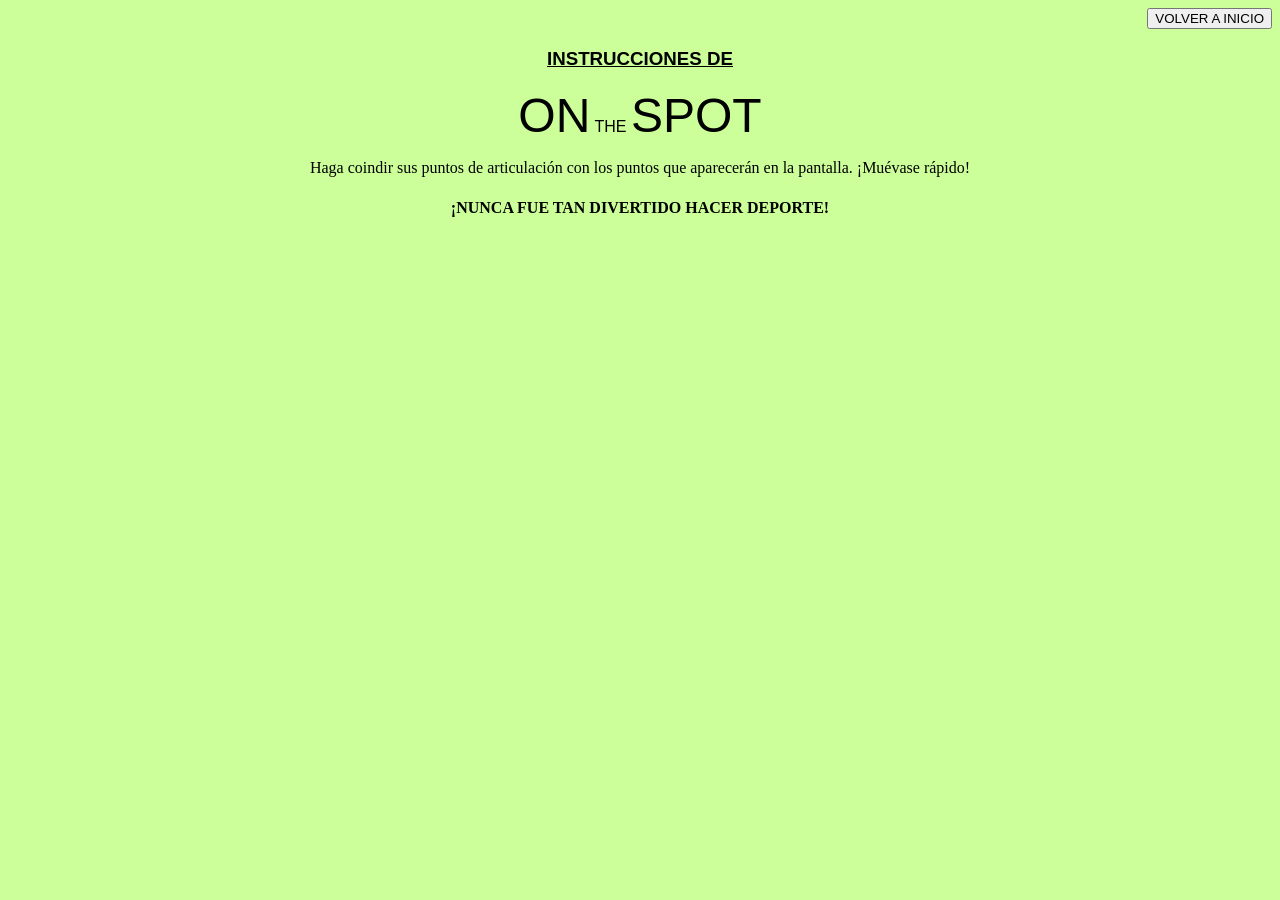
==== instruccionesBuenas.html @ 5e26037a "deleted old instruccion files" ====
<!DOCTYPE html>
<html lang="en" style="height:100%">

<head>
    <meta charset="UTF-8">
    <meta http-equiv="X-UA-Compatible" content="IE=edge">
    <meta name="viewport" content="width=device-width, initial-scale=1.0">
    <title>Instrucciones</title>
    <link rel="stylesheet" href="cssInstruccionesBuenas.css">
</head>

<body>
    <script type="text/javascript">
        document.body.style.backgroundColor = '#CCFF99';
    </script>
    <div ALIGN=RIGHT style="height:100%" class="cuerpo">
        <a href="paginaPrueba.html">
            <input class='boton' type="button" value="VOLVER A INICIO" />
        </a>
    </div>
    <div ALIGN=CENTER style="height:100%" class="cuerpo">
        <p>
            <U><h3><FONT FACE="arial">INSTRUCCIONES DE</FONT></h3></U>
            <FONT FACE="arial">
                <FONT SIZE=7>ON</FONT>
                <FONT SIZE=3>THE</FONT>
                <FONT SIZE=7>SPOT</FONT>
            </FONT>
        </p>

        <p>
            <FONT FACE="times new roman">Haga coindir sus puntos de articulación con los puntos que aparecerán en la pantalla. ¡Muévase rápido!</FONT>
        </p>
        <h4>¡NUNCA FUE TAN DIVERTIDO HACER DEPORTE!</h4>
    </div>
</body>

</html>
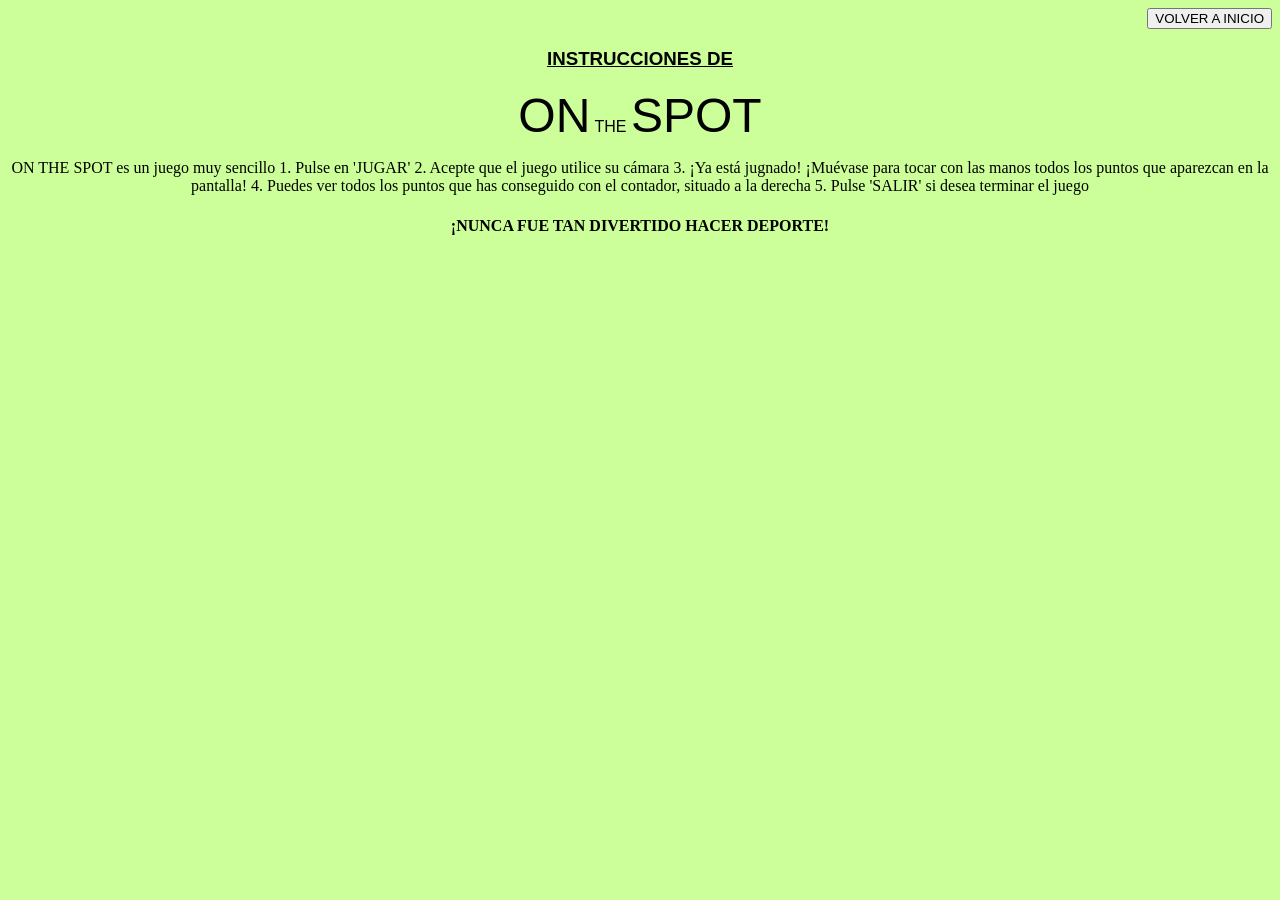
==== commit 57ff141f: "instructions" ====
--- a/instruccionesBuenas.html
+++ b/instruccionesBuenas.html
@@ -6,7 +6,7 @@
     <meta http-equiv="X-UA-Compatible" content="IE=edge">
     <meta name="viewport" content="width=device-width, initial-scale=1.0">
     <title>Instrucciones</title>
-    <link rel="stylesheet" href="cssInstruccionesBuenas.css">
+    <link rel="stylesheet" href="estilos.css">
 </head>
 
 <body>
@@ -29,7 +29,12 @@
         </p>
 
         <p>
-            <FONT FACE="times new roman">Haga coindir sus puntos de articulación con los puntos que aparecerán en la pantalla. ¡Muévase rápido!</FONT>
+            <FONT FACE="times new roman">ON THE SPOT es un juego muy sencillo</FONT>
+            <FONT FACE="times new roman">1. Pulse en 'JUGAR'</FONT>
+            <FONT FACE="times new roman">2. Acepte que el juego utilice su cámara</FONT>
+            <FONT FACE="times new roman">3. ¡Ya está jugnado! ¡Muévase para tocar con las manos todos los puntos que aparezcan en la pantalla!</FONT>
+            <FONT FACE="times new roman">4. Puedes ver todos los puntos que has conseguido con el contador, situado a la derecha</FONT>
+            <FONT FACE="times new roman">5. Pulse 'SALIR' si desea terminar el juego</FONT>
         </p>
         <h4>¡NUNCA FUE TAN DIVERTIDO HACER DEPORTE!</h4>
     </div>
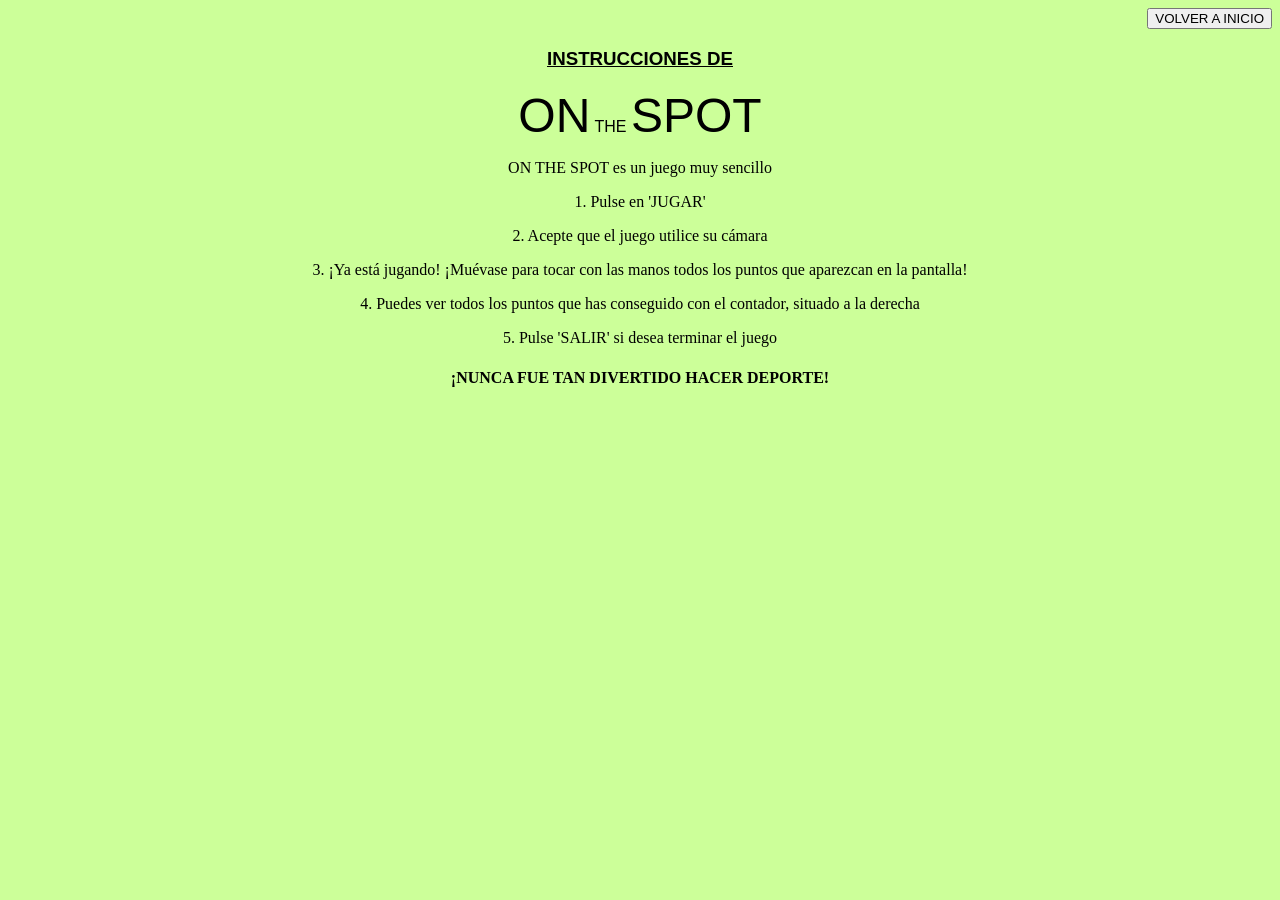
==== commit 9e09ed7c: "newinstructions" ====
--- a/instruccionesBuenas.html
+++ b/instruccionesBuenas.html
@@ -30,10 +30,12 @@
 
         <p>
             <FONT FACE="times new roman">ON THE SPOT es un juego muy sencillo</FONT>
-            <FONT FACE="times new roman">1. Pulse en 'JUGAR'</FONT>
-            <FONT FACE="times new roman">2. Acepte que el juego utilice su cámara</FONT>
-            <FONT FACE="times new roman">3. ¡Ya está jugnado! ¡Muévase para tocar con las manos todos los puntos que aparezcan en la pantalla!</FONT>
-            <FONT FACE="times new roman">4. Puedes ver todos los puntos que has conseguido con el contador, situado a la derecha</FONT>
+        </p>
+        <p><FONT FACE="times new roman">1. Pulse en 'JUGAR'</FONT></p>
+        <p><FONT FACE="times new roman">2. Acepte que el juego utilice su cámara</FONT></p>
+        <p><FONT FACE="times new roman">3. ¡Ya está jugando! ¡Muévase para tocar con las manos todos los puntos que aparezcan en la pantalla!</FONT></p>
+        <p><FONT FACE="times new roman">4. Puedes ver todos los puntos que has conseguido con el contador, situado a la derecha</FONT></p>       
+        <p>    
             <FONT FACE="times new roman">5. Pulse 'SALIR' si desea terminar el juego</FONT>
         </p>
         <h4>¡NUNCA FUE TAN DIVERTIDO HACER DEPORTE!</h4>
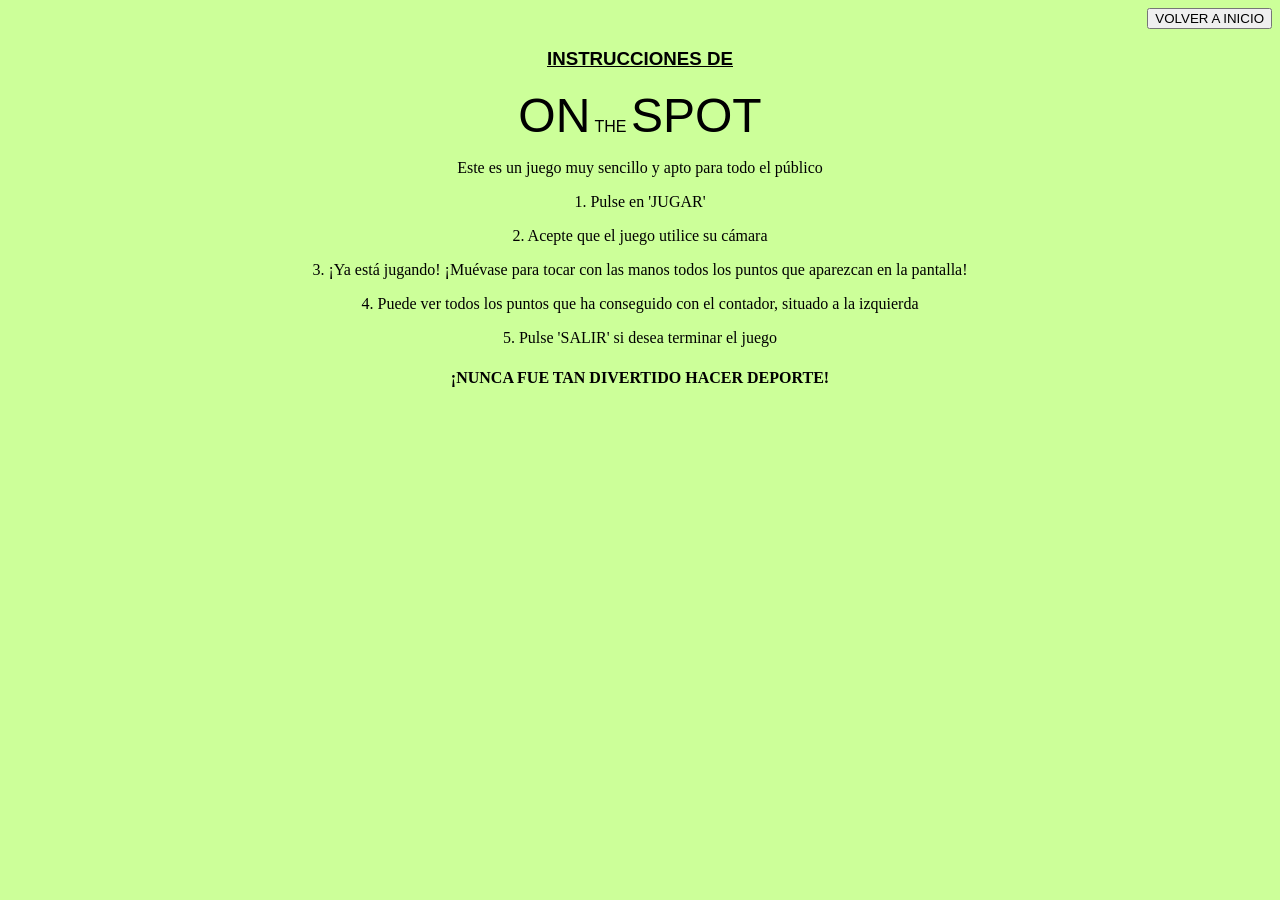
==== commit daca87a4: "checking some mistakes" ====
--- a/instruccionesBuenas.html
+++ b/instruccionesBuenas.html
@@ -29,12 +29,12 @@
         </p>
 
         <p>
-            <FONT FACE="times new roman">ON THE SPOT es un juego muy sencillo</FONT>
+            <FONT FACE="times new roman">Este es un juego muy sencillo  y apto para todo el público</FONT>
         </p>
         <p><FONT FACE="times new roman">1. Pulse en 'JUGAR'</FONT></p>
         <p><FONT FACE="times new roman">2. Acepte que el juego utilice su cámara</FONT></p>
         <p><FONT FACE="times new roman">3. ¡Ya está jugando! ¡Muévase para tocar con las manos todos los puntos que aparezcan en la pantalla!</FONT></p>
-        <p><FONT FACE="times new roman">4. Puedes ver todos los puntos que has conseguido con el contador, situado a la derecha</FONT></p>       
+        <p><FONT FACE="times new roman">4. Puede ver todos los puntos que ha conseguido con el contador, situado a la izquierda</FONT></p>       
         <p>    
             <FONT FACE="times new roman">5. Pulse 'SALIR' si desea terminar el juego</FONT>
         </p>
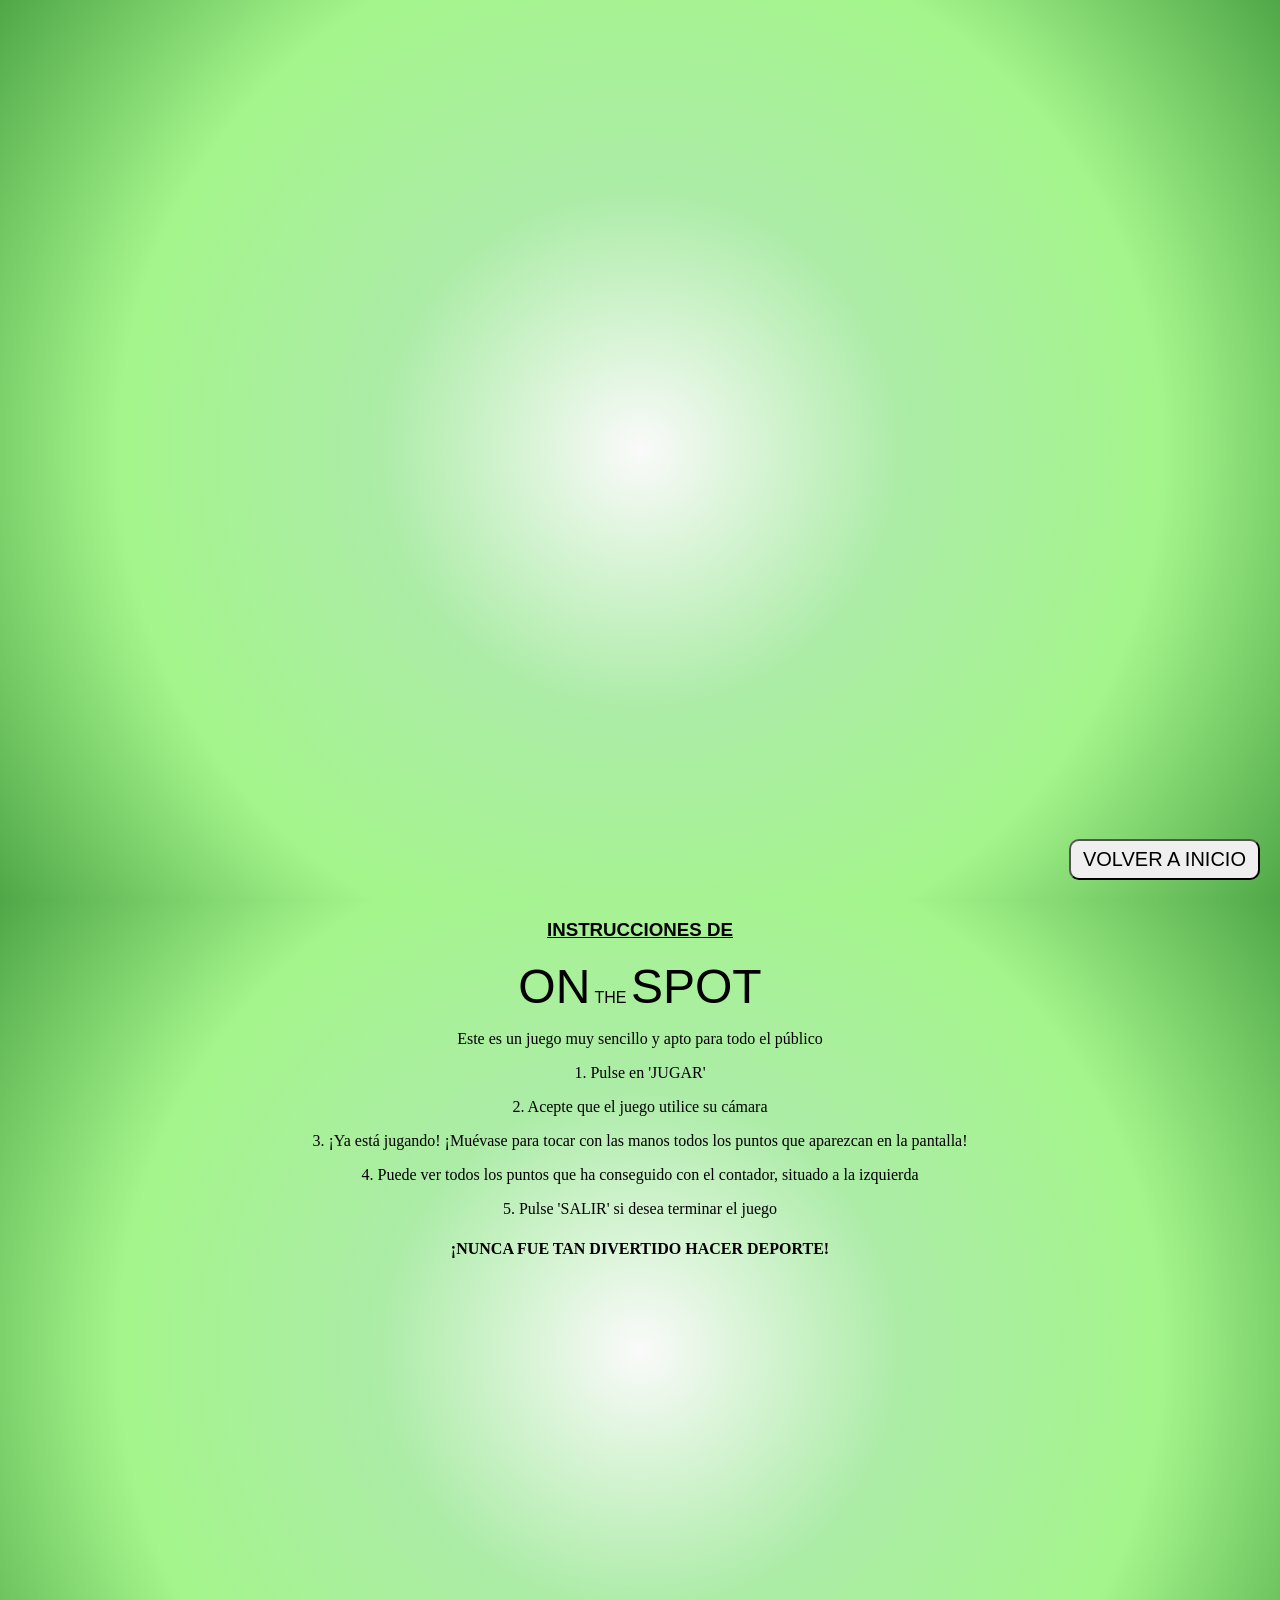
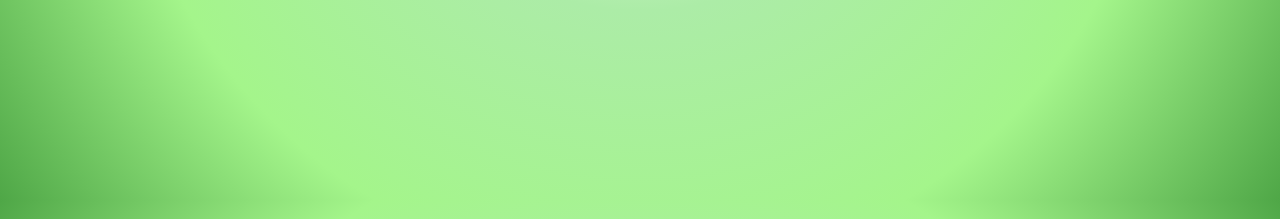
==== commit 5855e6f1: "htmlInstrucciones" ====
--- a/instruccionesBuenas.html
+++ b/instruccionesBuenas.html
@@ -6,7 +6,7 @@
     <meta http-equiv="X-UA-Compatible" content="IE=edge">
     <meta name="viewport" content="width=device-width, initial-scale=1.0">
     <title>Instrucciones</title>
-    <link rel="stylesheet" href="estilos.css">
+    <link rel="stylesheet" href="cssinstruccionesBuenas.css">
 </head>
 
 <body>
@@ -15,7 +15,7 @@
     </script>
     <div ALIGN=RIGHT style="height:100%" class="cuerpo">
         <a href="paginaPrueba.html">
-            <input class='boton' type="button" value="VOLVER A INICIO" />
+            <input class="botonvolver" type="button" value="VOLVER A INICIO" />
         </a>
     </div>
     <div ALIGN=CENTER style="height:100%" class="cuerpo">
@@ -29,13 +29,21 @@
         </p>
 
         <p>
-            <FONT FACE="times new roman">Este es un juego muy sencillo  y apto para todo el público</FONT>
+            <FONT FACE="times new roman">Este es un juego muy sencillo y apto para todo el público</FONT>
         </p>
-        <p><FONT FACE="times new roman">1. Pulse en 'JUGAR'</FONT></p>
-        <p><FONT FACE="times new roman">2. Acepte que el juego utilice su cámara</FONT></p>
-        <p><FONT FACE="times new roman">3. ¡Ya está jugando! ¡Muévase para tocar con las manos todos los puntos que aparezcan en la pantalla!</FONT></p>
-        <p><FONT FACE="times new roman">4. Puede ver todos los puntos que ha conseguido con el contador, situado a la izquierda</FONT></p>       
-        <p>    
+        <p>
+            <FONT FACE="times new roman">1. Pulse en 'JUGAR'</FONT>
+        </p>
+        <p>
+            <FONT FACE="times new roman">2. Acepte que el juego utilice su cámara</FONT>
+        </p>
+        <p>
+            <FONT FACE="times new roman">3. ¡Ya está jugando! ¡Muévase para tocar con las manos todos los puntos que aparezcan en la pantalla!</FONT>
+        </p>
+        <p>
+            <FONT FACE="times new roman">4. Puede ver todos los puntos que ha conseguido con el contador, situado a la izquierda</FONT>
+        </p>
+        <p>
             <FONT FACE="times new roman">5. Pulse 'SALIR' si desea terminar el juego</FONT>
         </p>
         <h4>¡NUNCA FUE TAN DIVERTIDO HACER DEPORTE!</h4>
--- a/cssinstruccionesBuenas.css
+++ b/cssinstruccionesBuenas.css
@@ -0,0 +1,162 @@
+body {
+    min-height: 450px;
+    height: 100vh;
+    margin: 0;
+    background: radial-gradient(circle, #fafafa, #aceca7, #a4f58b, rgb(79, 167, 71));
+}
+
+.stage {
+    height: 800px;
+    width: 850px;
+    margin: auto;
+    position: absolute;
+    top: 0;
+    right: 0;
+    bottom: 0;
+    left: 0;
+    perspective: 9999px;
+    transform-style: preserve-3d;
+}
+
+.layer {
+    width: 100%;
+    height: 100%;
+    position: absolute;
+    transform-style: preserve-3d;
+    animation: ಠ_ಠ 5s infinite alternate ease-in-out -7.5s;
+    animation-fill-mode: forwards;
+    transform: rotateY(30deg) rotateX(30deg) translateZ(0);
+}
+
+.layer:after {
+    font: 150px/0.65 "Pacifico", "Kaushan Script", Futura, "Roboto", "Trebuchet MS", Helvetica, sans-serif;
+    content: "On the spot";
+    white-space: pre;
+    text-align: center;
+    height: 100%;
+    width: 100%;
+    position: absolute;
+    top: 50px;
+    color: whitesmoke;
+    letter-spacing: -2px;
+    text-shadow: 4px 0 10px rgba(0, 0, 0, 0.13);
+}
+
+.layer:nth-child(1):after {
+    transform: translateZ(0px);
+}
+
+.layer:nth-child(2):after {
+    transform: translateZ(-1.5px);
+}
+
+.layer:nth-child(3):after {
+    transform: translateZ(-3px);
+}
+
+.layer:nth-child(4):after {
+    transform: translateZ(-4.5px);
+}
+
+.layer:nth-child(5):after {
+    transform: translateZ(-6px);
+}
+
+.layer:nth-child(6):after {
+    transform: translateZ(-7.5px);
+}
+
+.layer:nth-child(7):after {
+    transform: translateZ(-9px);
+}
+
+.layer:nth-child(8):after {
+    transform: translateZ(-10.5px);
+}
+
+.layer:nth-child(9):after {
+    transform: translateZ(-12px);
+}
+
+.layer:nth-child(10):after {
+    transform: translateZ(-13.5px);
+}
+
+.layer:nth-child(11):after {
+    transform: translateZ(-15px);
+}
+
+.layer:nth-child(12):after {
+    transform: translateZ(-16.5px);
+}
+
+.layer:nth-child(13):after {
+    transform: translateZ(-18px);
+}
+
+.layer:nth-child(14):after {
+    transform: translateZ(-19.5px);
+}
+
+.layer:nth-child(15):after {
+    transform: translateZ(-21px);
+}
+
+.layer:nth-child(16):after {
+    transform: translateZ(-22.5px);
+}
+
+.layer:nth-child(17):after {
+    transform: translateZ(-24px);
+}
+
+.layer:nth-child(18):after {
+    transform: translateZ(-25.5px);
+}
+
+.layer:nth-child(19):after {
+    transform: translateZ(-27px);
+}
+
+.layer:nth-child(20):after {
+    transform: translateZ(-28.5px);
+}
+
+.layer:nth-child(n+10):after {
+    -webkit-text-stroke: 3px rgba(0, 0, 0, 0.25);
+}
+
+.layer:nth-child(n+11):after {
+    -webkit-text-stroke: 15px rgb(44, 139, 44);
+    text-shadow: 6px 0 6px #4fb321, 5px 5px 5px #339b49, 0 6px 6px #2a990e;
+}
+
+.layer:nth-child(n+12):after {
+    -webkit-text-stroke: 15px #03360c;
+}
+
+.layer:last-child:after {
+    -webkit-text-stroke: 17px rgba(0, 0, 0, 0.1);
+}
+
+.layer:first-child:after {
+    color: #fff;
+    text-shadow: none;
+}
+
+@keyframes ಠ_ಠ {
+    100% {
+        transform: rotateY(2deg) rotateX(12deg);
+    }
+}
+
+.botonvolver {
+    font-family: 'Josefin Sans', sans-serif;
+    color: black;
+    position: fixed;
+    bottom: 20px;
+    right: 20px;
+    font-size: 20px;
+    padding: 7px 12px;
+    border-radius: 10px;
+}
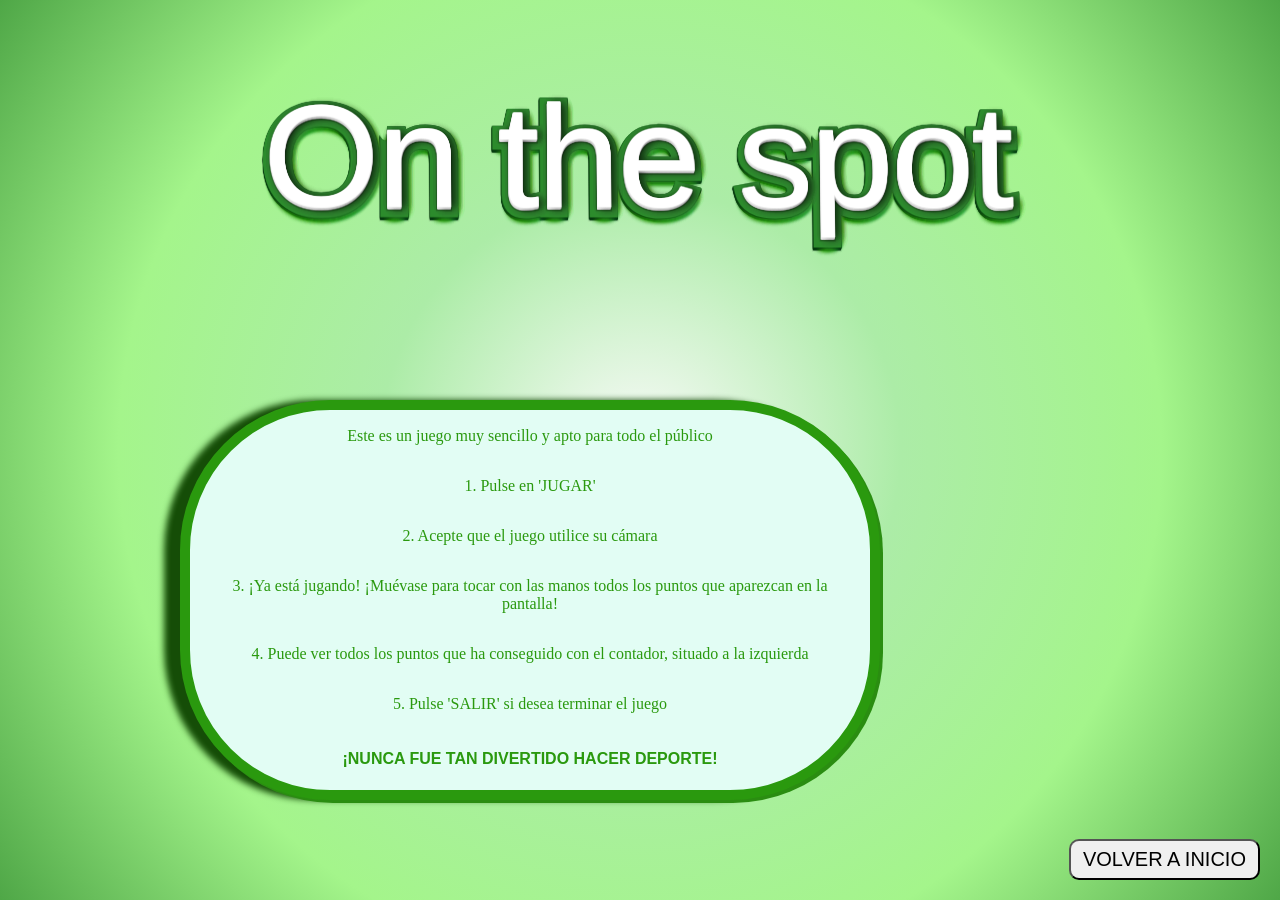
==== commit 262521ef: "instrucciones otra vez" ====
--- a/instruccionesBuenas.html
+++ b/instruccionesBuenas.html
@@ -5,48 +5,61 @@
     <meta charset="UTF-8">
     <meta http-equiv="X-UA-Compatible" content="IE=edge">
     <meta name="viewport" content="width=device-width, initial-scale=1.0">
-    <title>Instrucciones</title>
+    <title>ON THE SPOT - Instrucciones</title>
     <link rel="stylesheet" href="cssinstruccionesBuenas.css">
+    <link rel="shortcut icon" href="imagenes/favicon-32x32.png" type="image/x-icon">
 </head>
 
 <body>
-    <script type="text/javascript">
-        document.body.style.backgroundColor = '#CCFF99';
-    </script>
-    <div ALIGN=RIGHT style="height:100%" class="cuerpo">
-        <a href="paginaPrueba.html">
-            <input class="botonvolver" type="button" value="VOLVER A INICIO" />
-        </a>
-    </div>
-    <div ALIGN=CENTER style="height:100%" class="cuerpo">
-        <p>
-            <U><h3><FONT FACE="arial">INSTRUCCIONES DE</FONT></h3></U>
-            <FONT FACE="arial">
-                <FONT SIZE=7>ON</FONT>
-                <FONT SIZE=3>THE</FONT>
-                <FONT SIZE=7>SPOT</FONT>
-            </FONT>
-        </p>
-
-        <p>
-            <FONT FACE="times new roman">Este es un juego muy sencillo y apto para todo el público</FONT>
-        </p>
-        <p>
-            <FONT FACE="times new roman">1. Pulse en 'JUGAR'</FONT>
-        </p>
-        <p>
-            <FONT FACE="times new roman">2. Acepte que el juego utilice su cámara</FONT>
-        </p>
-        <p>
-            <FONT FACE="times new roman">3. ¡Ya está jugando! ¡Muévase para tocar con las manos todos los puntos que aparezcan en la pantalla!</FONT>
-        </p>
-        <p>
-            <FONT FACE="times new roman">4. Puede ver todos los puntos que ha conseguido con el contador, situado a la izquierda</FONT>
-        </p>
-        <p>
-            <FONT FACE="times new roman">5. Pulse 'SALIR' si desea terminar el juego</FONT>
-        </p>
-        <h4>¡NUNCA FUE TAN DIVERTIDO HACER DEPORTE!</h4>
+    <div>
+        <div class="stage">
+            <div class="layer"></div>
+            <div class="layer"></div>
+            <div class="layer"></div>
+            <div class="layer"></div>
+            <div class="layer"></div>
+            <div class="layer"></div>
+            <div class="layer"></div>
+            <div class="layer"></div>
+            <div class="layer"></div>
+            <div class="layer"></div>
+            <div class="layer"></div>
+            <div class="layer"></div>
+            <div class="layer"></div>
+            <div class="layer"></div>
+            <div class="layer"></div>
+            <div class="layer"></div>
+            <div class="layer"></div>
+            <div class="layer"></div>
+            <div class="layer"></div>
+            <div class="layer"></div>
+        </div>
+        <div ALIGN=RIGHT class="cuerpo">
+            <a href="paginaPrueba.html">
+                <input class="botonvolver" type="button" value="VOLVER A INICIO" />
+            </a>
+        </div>
+        <div class="recuadro">
+            <p>
+                <FONT FACE="times new roman">Este es un juego muy sencillo y apto para todo el público</FONT>
+            </p>
+            <p>
+                <FONT FACE="times new roman">1. Pulse en 'JUGAR'</FONT>
+            </p>
+            <p>
+                <FONT FACE="times new roman">2. Acepte que el juego utilice su cámara</FONT>
+            </p>
+            <p>
+                <FONT FACE="times new roman">3. ¡Ya está jugando! ¡Muévase para tocar con las manos todos los puntos que aparezcan en la pantalla!</FONT>
+            </p>
+            <p>
+                <FONT FACE="times new roman">4. Puede ver todos los puntos que ha conseguido con el contador, situado a la izquierda</FONT>
+            </p>
+            <p>
+                <FONT FACE="times new roman">5. Pulse 'SALIR' si desea terminar el juego</FONT>
+            </p>
+            <h4>¡NUNCA FUE TAN DIVERTIDO HACER DEPORTE!</h4>
+        </div>
     </div>
 </body>
 
--- a/cssinstruccionesBuenas.css
+++ b/cssinstruccionesBuenas.css
@@ -159,4 +159,27 @@
     font-size: 20px;
     padding: 7px 12px;
     border-radius: 10px;
+}
+
+.recuadro {
+    display: flex;
+    background: #e2fdf4;
+    color: #2a990e;
+    font-family: 'Josefin Sans', sans-serif;
+    padding: 40px;
+    border: 10px solid #2a990e;
+    border-radius: 150px;
+    width: 600px;
+    height: 300px;
+    text-align: center;
+    align-items: center;
+    justify-content: center;
+    align-content: center;
+    flex-direction: column;
+    margin-left: auto;
+    margin-right: auto;
+    box-shadow: 3px 3px #2a8d11, -1em 0 0.4em #154d07;
+    position: fixed;
+    bottom: 100px;
+    right: 400px;
 }
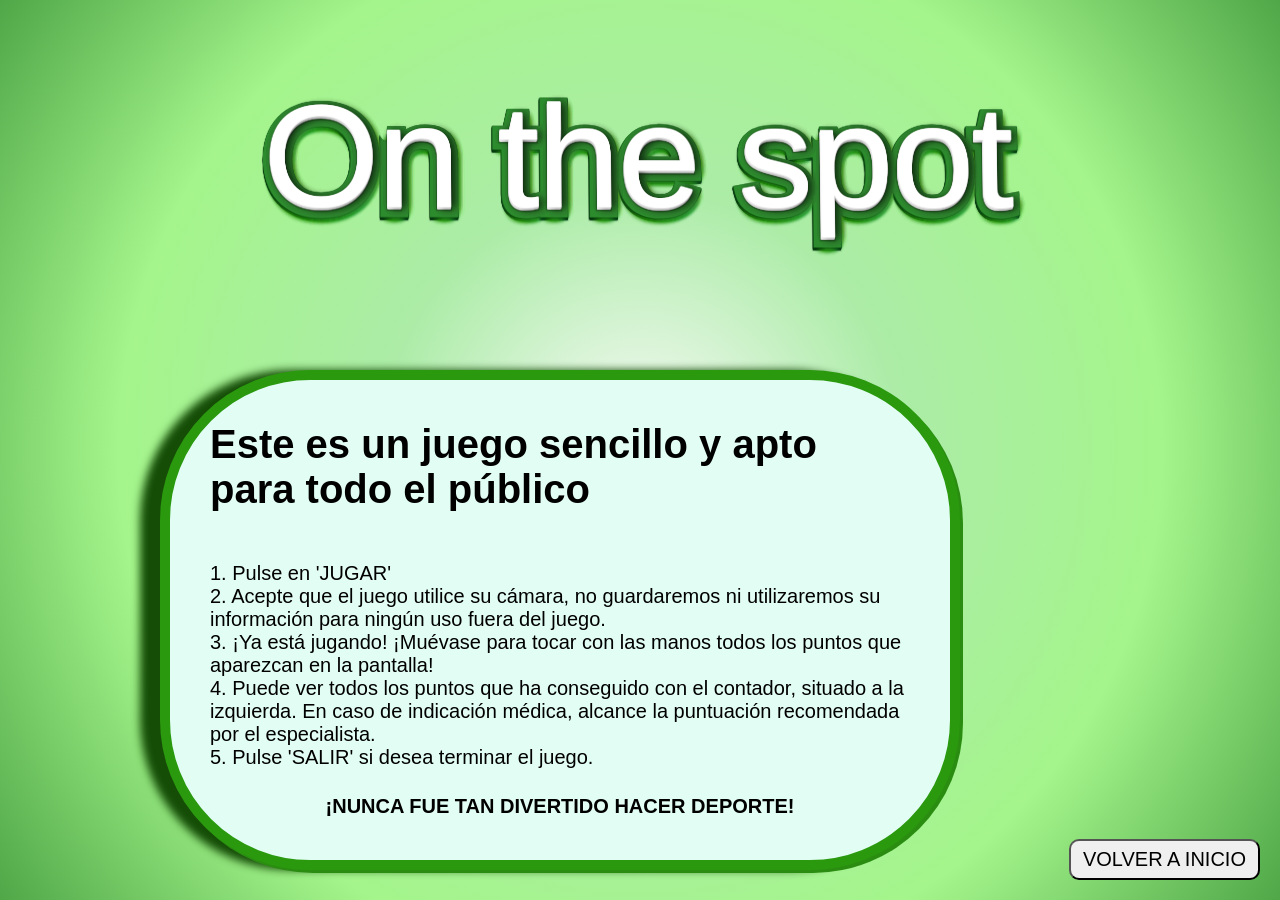
==== commit 21bcaeba: "instrucciones acabadas" ====
--- a/instruccionesBuenas.html
+++ b/instruccionesBuenas.html
@@ -40,24 +40,12 @@
             </a>
         </div>
         <div class="recuadro">
-            <p>
-                <FONT FACE="times new roman">Este es un juego muy sencillo y apto para todo el público</FONT>
-            </p>
-            <p>
-                <FONT FACE="times new roman">1. Pulse en 'JUGAR'</FONT>
-            </p>
-            <p>
-                <FONT FACE="times new roman">2. Acepte que el juego utilice su cámara</FONT>
-            </p>
-            <p>
-                <FONT FACE="times new roman">3. ¡Ya está jugando! ¡Muévase para tocar con las manos todos los puntos que aparezcan en la pantalla!</FONT>
-            </p>
-            <p>
-                <FONT FACE="times new roman">4. Puede ver todos los puntos que ha conseguido con el contador, situado a la izquierda</FONT>
-            </p>
-            <p>
-                <FONT FACE="times new roman">5. Pulse 'SALIR' si desea terminar el juego</FONT>
-            </p>
+            <h1>Este es un juego sencillo y apto para todo el público</h1>
+            <br>1. Pulse en 'JUGAR'</h1>
+            <br>2. Acepte que el juego utilice su cámara, no guardaremos ni utilizaremos su información para ningún uso fuera del juego.</h1>
+            <br>3. ¡Ya está jugando! ¡Muévase para tocar con las manos todos los puntos que aparezcan en la pantalla! <br>4. Puede ver todos los puntos que ha conseguido con el contador, situado a la izquierda. En caso de indicación médica, alcance la
+            puntuación recomendada por el especialista. <br>5. Pulse 'SALIR' si desea terminar el juego.
+            </h1>
             <h4>¡NUNCA FUE TAN DIVERTIDO HACER DEPORTE!</h4>
         </div>
     </div>
--- a/cssinstruccionesBuenas.css
+++ b/cssinstruccionesBuenas.css
@@ -164,14 +164,15 @@
 .recuadro {
     display: flex;
     background: #e2fdf4;
-    color: #2a990e;
+    /* color: #2a990e; */
     font-family: 'Josefin Sans', sans-serif;
+    font-size: 20px;
     padding: 40px;
     border: 10px solid #2a990e;
     border-radius: 150px;
-    width: 600px;
-    height: 300px;
-    text-align: center;
+    width: 700px;
+    height: 400px;
+    text-align: left;
     align-items: center;
     justify-content: center;
     align-content: center;
@@ -180,6 +181,6 @@
     margin-right: auto;
     box-shadow: 3px 3px #2a8d11, -1em 0 0.4em #154d07;
     position: fixed;
-    bottom: 100px;
-    right: 400px;
+    bottom: 30px;
+    right: 320px;
 }
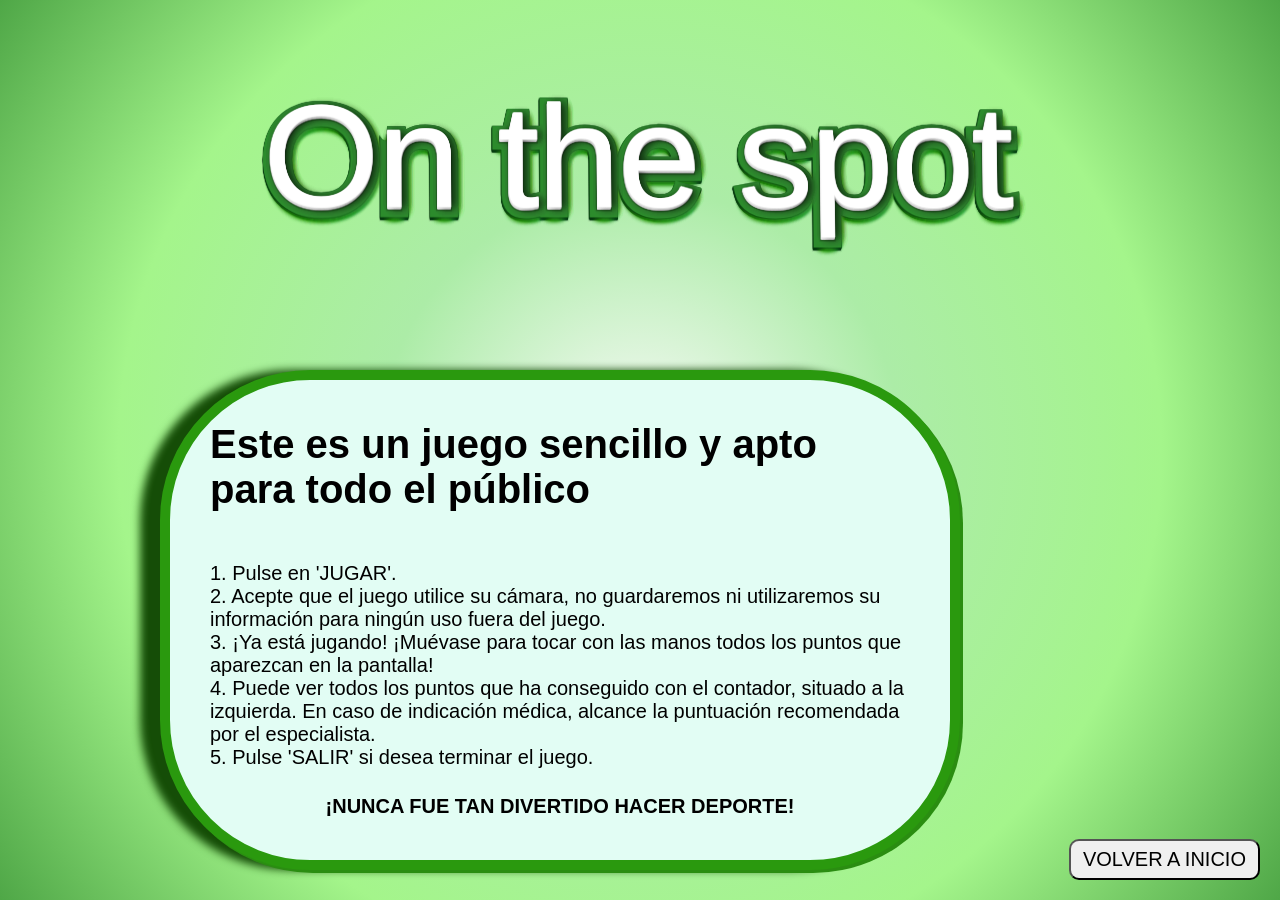
==== commit 348d78db: "definitivamente" ====
--- a/instruccionesBuenas.html
+++ b/instruccionesBuenas.html
@@ -41,7 +41,7 @@
         </div>
         <div class="recuadro">
             <h1>Este es un juego sencillo y apto para todo el público</h1>
-            <br>1. Pulse en 'JUGAR'</h1>
+            <br>1. Pulse en 'JUGAR'.</h1>
             <br>2. Acepte que el juego utilice su cámara, no guardaremos ni utilizaremos su información para ningún uso fuera del juego.</h1>
             <br>3. ¡Ya está jugando! ¡Muévase para tocar con las manos todos los puntos que aparezcan en la pantalla! <br>4. Puede ver todos los puntos que ha conseguido con el contador, situado a la izquierda. En caso de indicación médica, alcance la
             puntuación recomendada por el especialista. <br>5. Pulse 'SALIR' si desea terminar el juego.
